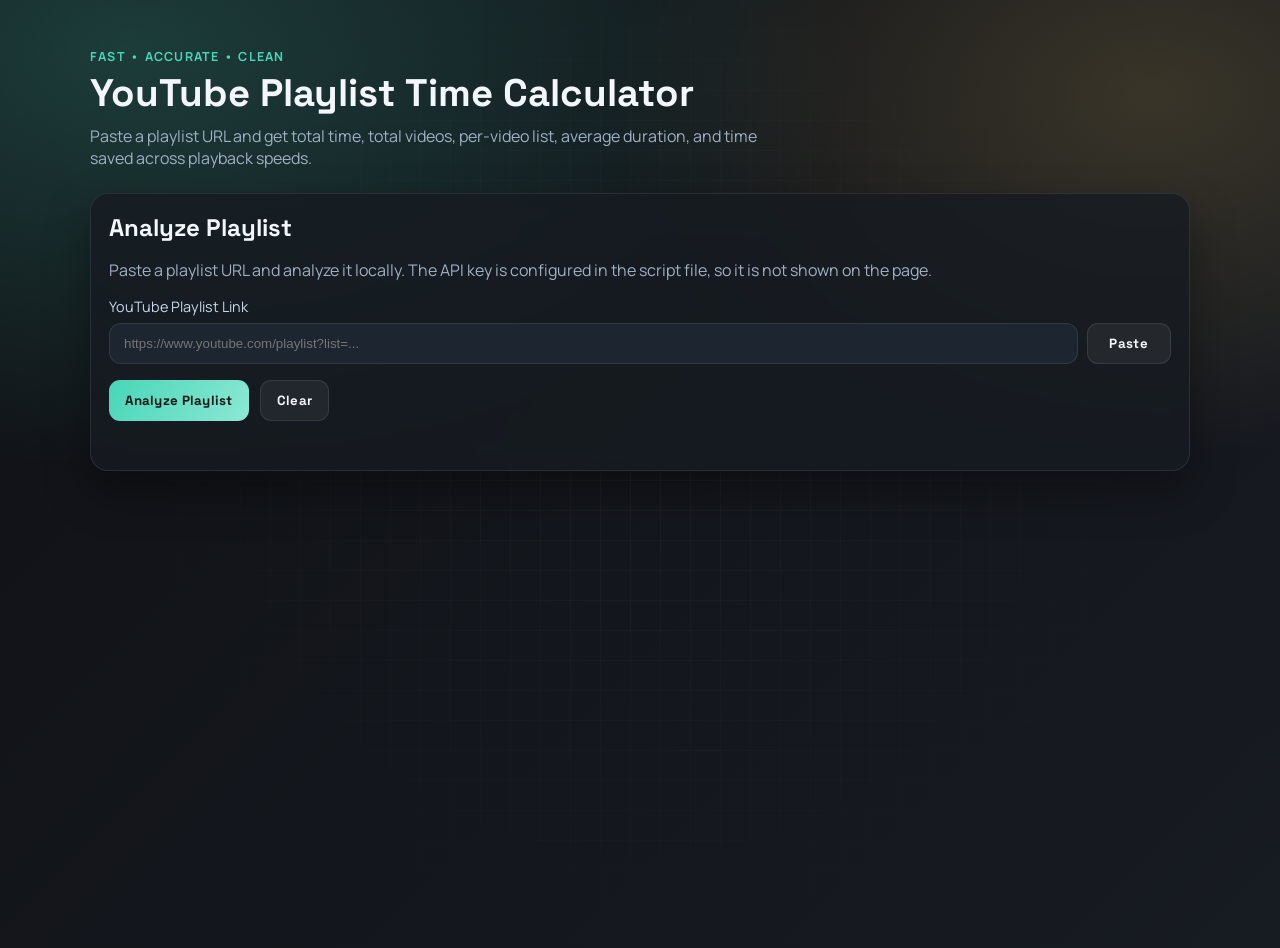
==== index.html @ 51672803 "Add YouTube playlist time calculator" ====
<!doctype html>
<html lang="en">
<head>
  <meta charset="UTF-8" />
  <meta name="viewport" content="width=device-width, initial-scale=1.0" />
  <title>YouTube Playlist Time Calculator</title>
  <link rel="preconnect" href="https://fonts.googleapis.com" />
  <link rel="preconnect" href="https://fonts.gstatic.com" crossorigin />
  <link href="https://fonts.googleapis.com/css2?family=Space+Grotesk:wght@400;500;700&family=Manrope:wght@400;600;700&display=swap" rel="stylesheet" />
  <link rel="stylesheet" href="styles.css" />
</head>
<body>
  <div class="bg-grid" aria-hidden="true"></div>
  <main class="container">
    <header class="hero">
      <p class="eyebrow">Fast • Accurate • Clean</p>
      <h1>YouTube Playlist Time Calculator</h1>
      <p class="hero-subtitle">
        Paste a playlist URL and get total time, total videos, per-video list, average duration,
        and time saved across playback speeds.
      </p>
    </header>

    <section class="panel input-panel" aria-labelledby="input-title">
      <h2 id="input-title">Analyze Playlist</h2>
      <p class="help-text">
        Paste a playlist URL and analyze it locally. The API key is configured in the script file, so it is not shown on the page.
      </p>
      <div class="input-grid">
        <label class="field">
          <span>YouTube Playlist Link</span>
          <div class="input-with-button">
            <input id="playlistUrl" type="url" placeholder="https://www.youtube.com/playlist?list=..." autocomplete="off" />
            <button id="pasteBtn" class="btn btn-ghost paste-btn" type="button">Paste</button>
          </div>
        </label>
      </div>
      <div class="actions">
        <button id="analyzeBtn" class="btn btn-primary" type="button">Analyze Playlist</button>
        <button id="clearBtn" class="btn btn-ghost" type="button">Clear</button>
      </div>
      <p id="status" class="status" role="status" aria-live="polite"></p>
    </section>

    <section id="resultsSection" class="results hidden" aria-live="polite">
      <div class="cards" id="summaryCards"></div>

      <div class="panel split">
        <section>
          <h3>Speed Planner</h3>
          <p class="muted">Simple cards: watch time, finish estimate, and time saved.</p>
          <p id="currentTimeDisplay" class="clock-pill" aria-live="polite"></p>
          <div id="speedPlanner" class="speed-planner"></div>
        </section>
        <section>
          <h3>Quick Insights</h3>
          <p class="muted">Fast summary for decision-making.</p>
          <div id="quickInsights" class="quick-insights"></div>
        </section>
      </div>

      <section class="panel" aria-labelledby="video-list-title">
        <h3 id="video-list-title">Playlist Videos</h3>
        <p class="muted">Ordered as in playlist.</p>
        <p id="selectionHint" class="muted selection-hint"></p>
        <div id="videoList" class="video-list"></div>
      </section>
    </section>
  </main>

  <template id="videoRowTemplate">
    <article class="video-item">
      <img class="thumb" alt="Video thumbnail" loading="lazy" />
      <div class="video-meta">
        <h4 class="video-title"></h4>
        <p class="video-channel"></p>
      </div>
      <strong class="video-duration"></strong>
      <label class="video-toggle" aria-label="Include this video in calculations">
        <input class="include-checkbox" type="checkbox" checked />
        <span>Include</span>
      </label>
    </article>
  </template>

  <script src="script.js"></script>
</body>
</html>
---- styles.css ----
:root {
  --bg-0: #0f1115;
  --bg-1: #171b22;
  --panel: rgba(22, 27, 34, 0.82);
  --panel-strong: #1d2530;
  --text: #f3f6fa;
  --muted: #9fb0c5;
  --accent: #48d6b8;
  --accent-2: #ffd166;
  --danger: #ff6b6b;
  --line: rgba(255, 255, 255, 0.09);
  --shadow: 0 20px 45px rgba(0, 0, 0, 0.35);
  --radius: 18px;
}

* {
  box-sizing: border-box;
}

body {
  margin: 0;
  color: var(--text);
  font-family: "Manrope", sans-serif;
  min-height: 100vh;
  background:
    radial-gradient(1200px 700px at 10% 5%, rgba(72, 214, 184, 0.22), transparent 60%),
    radial-gradient(900px 600px at 90% 10%, rgba(255, 209, 102, 0.16), transparent 60%),
    linear-gradient(135deg, var(--bg-0), var(--bg-1));
}

.bg-grid {
  position: fixed;
  inset: 0;
  pointer-events: none;
  background-image:
    linear-gradient(to right, rgba(255, 255, 255, 0.03) 1px, transparent 1px),
    linear-gradient(to bottom, rgba(255, 255, 255, 0.03) 1px, transparent 1px);
  background-size: 30px 30px;
  mask-image: radial-gradient(circle at center, black, transparent 75%);
}

.container {
  width: min(1100px, 92vw);
  margin: 3rem auto 4rem;
  position: relative;
}

.hero {
  margin-bottom: 1.5rem;
  animation: fade-up 420ms ease both;
}

.eyebrow {
  margin: 0 0 0.35rem;
  color: var(--accent);
  font-weight: 700;
  letter-spacing: 0.1em;
  font-size: 0.78rem;
  text-transform: uppercase;
}

h1,
h2,
h3,
h4 {
  margin: 0;
  font-family: "Space Grotesk", sans-serif;
}

h1 {
  font-size: clamp(1.75rem, 3vw, 2.6rem);
  line-height: 1.12;
}

.hero-subtitle,
.help-text,
.muted,
.video-channel,
.status {
  color: var(--muted);
}

.hero-subtitle {
  max-width: 68ch;
  margin-top: 0.7rem;
}

.panel {
  border: 1px solid var(--line);
  border-radius: var(--radius);
  background: var(--panel);
  backdrop-filter: blur(8px);
  box-shadow: var(--shadow);
  padding: 1.15rem;
  animation: fade-up 560ms ease both;
}

.input-panel {
  margin-bottom: 1.2rem;
}

.input-grid {
  display: grid;
  gap: 0.9rem;
  grid-template-columns: repeat(auto-fit, minmax(250px, 1fr));
  margin-top: 0.9rem;
}

.field {
  display: grid;
  gap: 0.45rem;
}

.input-with-button {
  display: grid;
  grid-template-columns: 1fr auto;
  gap: 0.55rem;
}

.field span {
  font-size: 0.9rem;
  color: #c7d7ea;
}

input {
  width: 100%;
  border: 1px solid var(--line);
  color: var(--text);
  background: var(--panel-strong);
  border-radius: 12px;
  padding: 0.75rem 0.85rem;
  outline: none;
  transition: border-color 180ms ease, transform 180ms ease;
}

input:focus {
  border-color: var(--accent);
  transform: translateY(-1px);
}

.actions {
  display: flex;
  gap: 0.7rem;
  margin-top: 1rem;
}

.btn {
  border: none;
  border-radius: 11px;
  cursor: pointer;
  padding: 0.68rem 1rem;
  font-weight: 700;
  font-family: "Space Grotesk", sans-serif;
  letter-spacing: 0.02em;
}

.btn:disabled {
  opacity: 0.55;
  cursor: not-allowed;
}

.btn-primary {
  color: #0f1715;
  background: linear-gradient(120deg, var(--accent), #8be8d4);
}

.btn-ghost {
  color: var(--text);
  background: rgba(255, 255, 255, 0.06);
  border: 1px solid var(--line);
}

.paste-btn {
  min-width: 84px;
}

.status {
  min-height: 1.2rem;
  margin: 0.7rem 0 0;
  font-size: 0.92rem;
}

.status.error {
  color: var(--danger);
}

.hidden {
  display: none;
}

.cards {
  display: grid;
  gap: 0.8rem;
  grid-template-columns: repeat(auto-fit, minmax(190px, 1fr));
  margin-bottom: 0.9rem;
}

.card {
  border: 1px solid var(--line);
  background: var(--panel);
  border-radius: 14px;
  padding: 0.9rem;
}

.card .label {
  color: var(--muted);
  font-size: 0.85rem;
}

.card .value {
  margin-top: 0.35rem;
  font-size: 1.45rem;
  font-family: "Space Grotesk", sans-serif;
}

.split {
  display: grid;
  gap: 1rem;
  grid-template-columns: 1.2fr 0.8fr;
  margin-bottom: 0.9rem;
}

.speed-planner {
  margin-top: 0.7rem;
  display: grid;
  gap: 0.65rem;
}

.clock-pill {
  margin: 0.6rem 0 0;
  display: inline-block;
  border: 1px solid var(--line);
  border-radius: 999px;
  padding: 0.28rem 0.62rem;
  font-size: 0.8rem;
  color: #d6e5f5;
  background: rgba(255, 255, 255, 0.04);
}

.speed-card {
  border: 1px solid var(--line);
  background: linear-gradient(145deg, rgba(255, 255, 255, 0.06), rgba(255, 255, 255, 0.02));
  border-radius: 14px;
  padding: 0.85rem 0.9rem;
  display: grid;
  gap: 0.45rem;
}

.speed-head {
  display: flex;
  justify-content: space-between;
  align-items: center;
}

.speed-badge {
  display: inline-block;
  font-family: "Space Grotesk", sans-serif;
  font-weight: 700;
  font-size: 0.88rem;
  color: #10201c;
  background: linear-gradient(120deg, var(--accent), #8be8d4);
  border-radius: 999px;
  padding: 0.22rem 0.6rem;
}

.speed-finish {
  color: #d6e5f5;
  font-size: 0.88rem;
  font-weight: 600;
}

.speed-metrics {
  display: grid;
  gap: 0.45rem;
  grid-template-columns: 1fr 1fr;
}

.metric-box {
  border: 1px solid var(--line);
  border-radius: 10px;
  padding: 0.52rem 0.58rem;
  background: rgba(255, 255, 255, 0.03);
}

.metric-label {
  color: var(--muted);
  font-size: 0.75rem;
}

.metric-value {
  margin-top: 0.2rem;
  font-family: "Space Grotesk", sans-serif;
  font-size: 1rem;
}

.quick-insights {
  margin-top: 0.7rem;
  display: grid;
  gap: 0.6rem;
}

.insight {
  border: 1px solid var(--line);
  border-radius: 12px;
  background: rgba(255, 255, 255, 0.03);
  padding: 0.7rem;
}

.insight-title {
  font-size: 0.8rem;
  color: var(--muted);
}

.insight-value {
  margin-top: 0.22rem;
  font-family: "Space Grotesk", sans-serif;
  font-size: 1.06rem;
}

.video-list {
  margin-top: 0.8rem;
  display: grid;
  gap: 0.55rem;
}

.selection-hint {
  margin: 0.45rem 0 0;
  font-size: 0.86rem;
}

.video-item {
  display: grid;
  grid-template-columns: 110px 1fr auto auto;
  gap: 0.75rem;
  align-items: center;
  border: 1px solid var(--line);
  border-radius: 12px;
  padding: 0.45rem;
  background: rgba(255, 255, 255, 0.02);
}

.thumb {
  width: 110px;
  aspect-ratio: 16 / 9;
  object-fit: cover;
  border-radius: 8px;
}

.video-title {
  font-size: 0.96rem;
  margin: 0;
}

.video-channel {
  margin: 0.3rem 0 0;
  font-size: 0.83rem;
}

.video-duration {
  color: var(--accent-2);
  font-family: "Space Grotesk", sans-serif;
}

.video-toggle {
  display: inline-flex;
  align-items: center;
  gap: 0.4rem;
  border: 1px solid var(--line);
  border-radius: 999px;
  padding: 0.32rem 0.58rem;
  background: rgba(255, 255, 255, 0.04);
  font-size: 0.8rem;
  color: #d9e6f6;
  user-select: none;
}

.video-toggle input {
  width: auto;
  margin: 0;
  accent-color: var(--accent);
}

@keyframes fade-up {
  from {
    opacity: 0;
    transform: translateY(8px);
  }
  to {
    opacity: 1;
    transform: translateY(0);
  }
}

@media (max-width: 850px) {
  .split {
    grid-template-columns: 1fr;
  }

  .input-with-button {
    grid-template-columns: 1fr;
  }

  .paste-btn {
    width: 100%;
  }

  .speed-metrics {
    grid-template-columns: 1fr;
  }

  .video-item {
    grid-template-columns: 90px 1fr auto;
  }

  .video-duration {
    grid-column: 2 / 4;
  }

  .video-toggle {
    grid-column: 3 / 4;
    justify-self: end;
  }

  .thumb {
    width: 90px;
  }
}
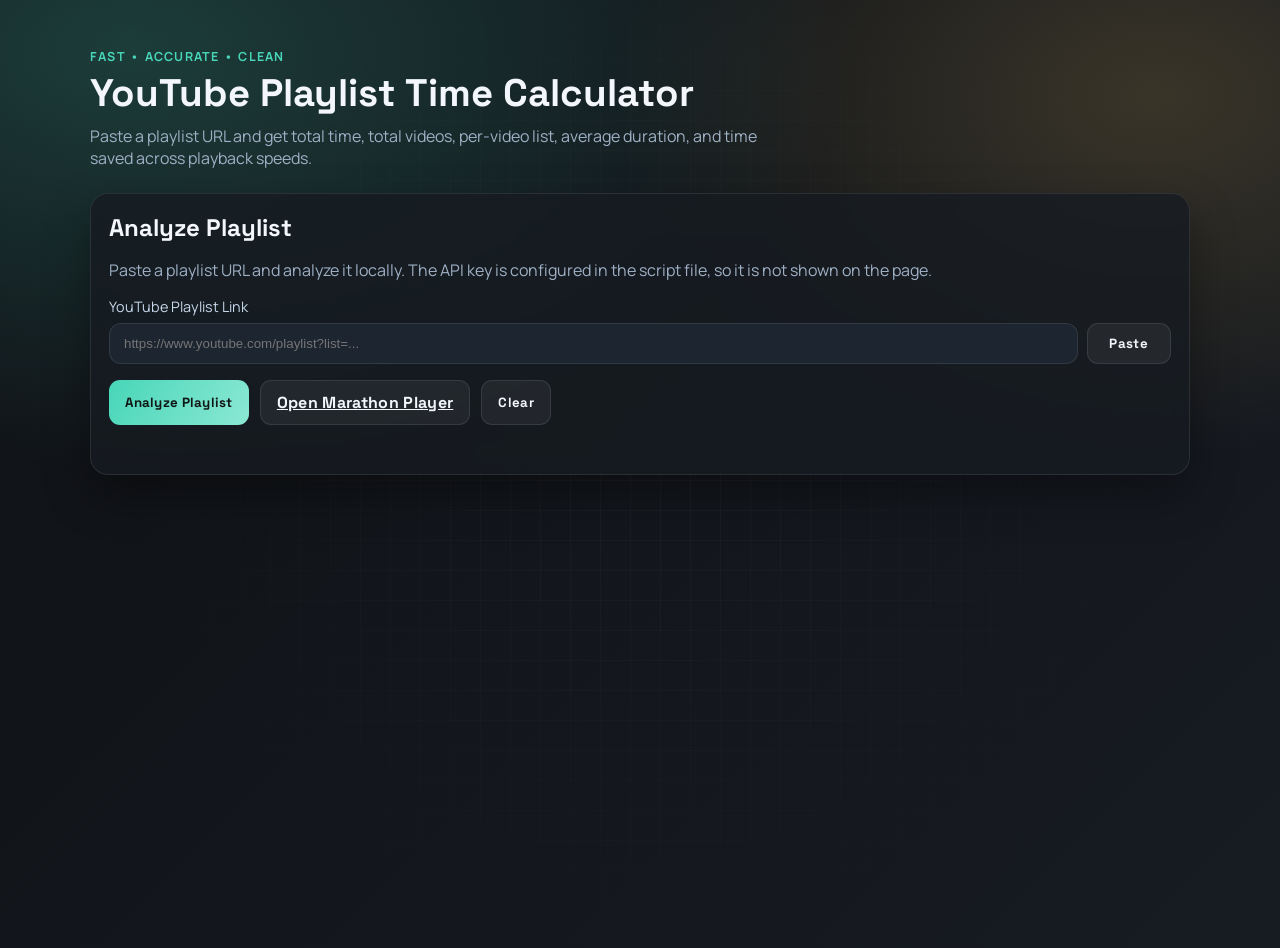
==== commit d78eeb75: "Add marathon playlist player page with chapter timeline" ====
--- a/index.html
+++ b/index.html
@@ -37,6 +37,7 @@
       </div>
       <div class="actions">
         <button id="analyzeBtn" class="btn btn-primary" type="button">Analyze Playlist</button>
+        <a class="btn btn-ghost" href="player.html">Open Marathon Player</a>
         <button id="clearBtn" class="btn btn-ghost" type="button">Clear</button>
       </div>
       <p id="status" class="status" role="status" aria-live="polite"></p>
--- a/styles.css
+++ b/styles.css
@@ -380,6 +380,79 @@
   accent-color: var(--accent);
 }
 
+.marathon-grid {
+  display: grid;
+  gap: 1rem;
+  grid-template-columns: 1.35fr 0.9fr;
+}
+
+.video-shell {
+  border: 1px solid var(--line);
+  border-radius: 14px;
+  overflow: hidden;
+  background: #000;
+  aspect-ratio: 16 / 9;
+}
+
+#player,
+#player iframe {
+  width: 100%;
+  height: 100%;
+}
+
+.live-strip {
+  margin-top: 0.65rem;
+  border: 1px solid var(--line);
+  border-radius: 12px;
+  background: rgba(255, 255, 255, 0.04);
+  padding: 0.55rem 0.7rem;
+  display: flex;
+  justify-content: space-between;
+  gap: 0.8rem;
+  font-size: 0.9rem;
+}
+
+.chapters {
+  margin-top: 0.7rem;
+  display: grid;
+  gap: 0.5rem;
+  max-height: 68vh;
+  overflow: auto;
+  padding-right: 0.2rem;
+}
+
+.chapter-item {
+  width: 100%;
+  border: 1px solid var(--line);
+  border-radius: 12px;
+  background: rgba(255, 255, 255, 0.03);
+  color: var(--text);
+  cursor: pointer;
+  text-align: left;
+  padding: 0.6rem;
+  display: grid;
+  grid-template-columns: auto 1fr auto;
+  gap: 0.6rem;
+  align-items: center;
+}
+
+.chapter-item.active {
+  border-color: rgba(72, 214, 184, 0.85);
+  background: rgba(72, 214, 184, 0.14);
+}
+
+.chapter-time,
+.chapter-duration {
+  font-family: "Space Grotesk", sans-serif;
+  font-size: 0.84rem;
+  color: #d2e2f3;
+}
+
+.chapter-title {
+  font-size: 0.9rem;
+  color: #f1f6fd;
+}
+
 @keyframes fade-up {
   from {
     opacity: 0;
@@ -396,6 +469,14 @@
     grid-template-columns: 1fr;
   }
 
+  .marathon-grid {
+    grid-template-columns: 1fr;
+  }
+
+  .live-strip {
+    flex-direction: column;
+  }
+
   .input-with-button {
     grid-template-columns: 1fr;
   }
